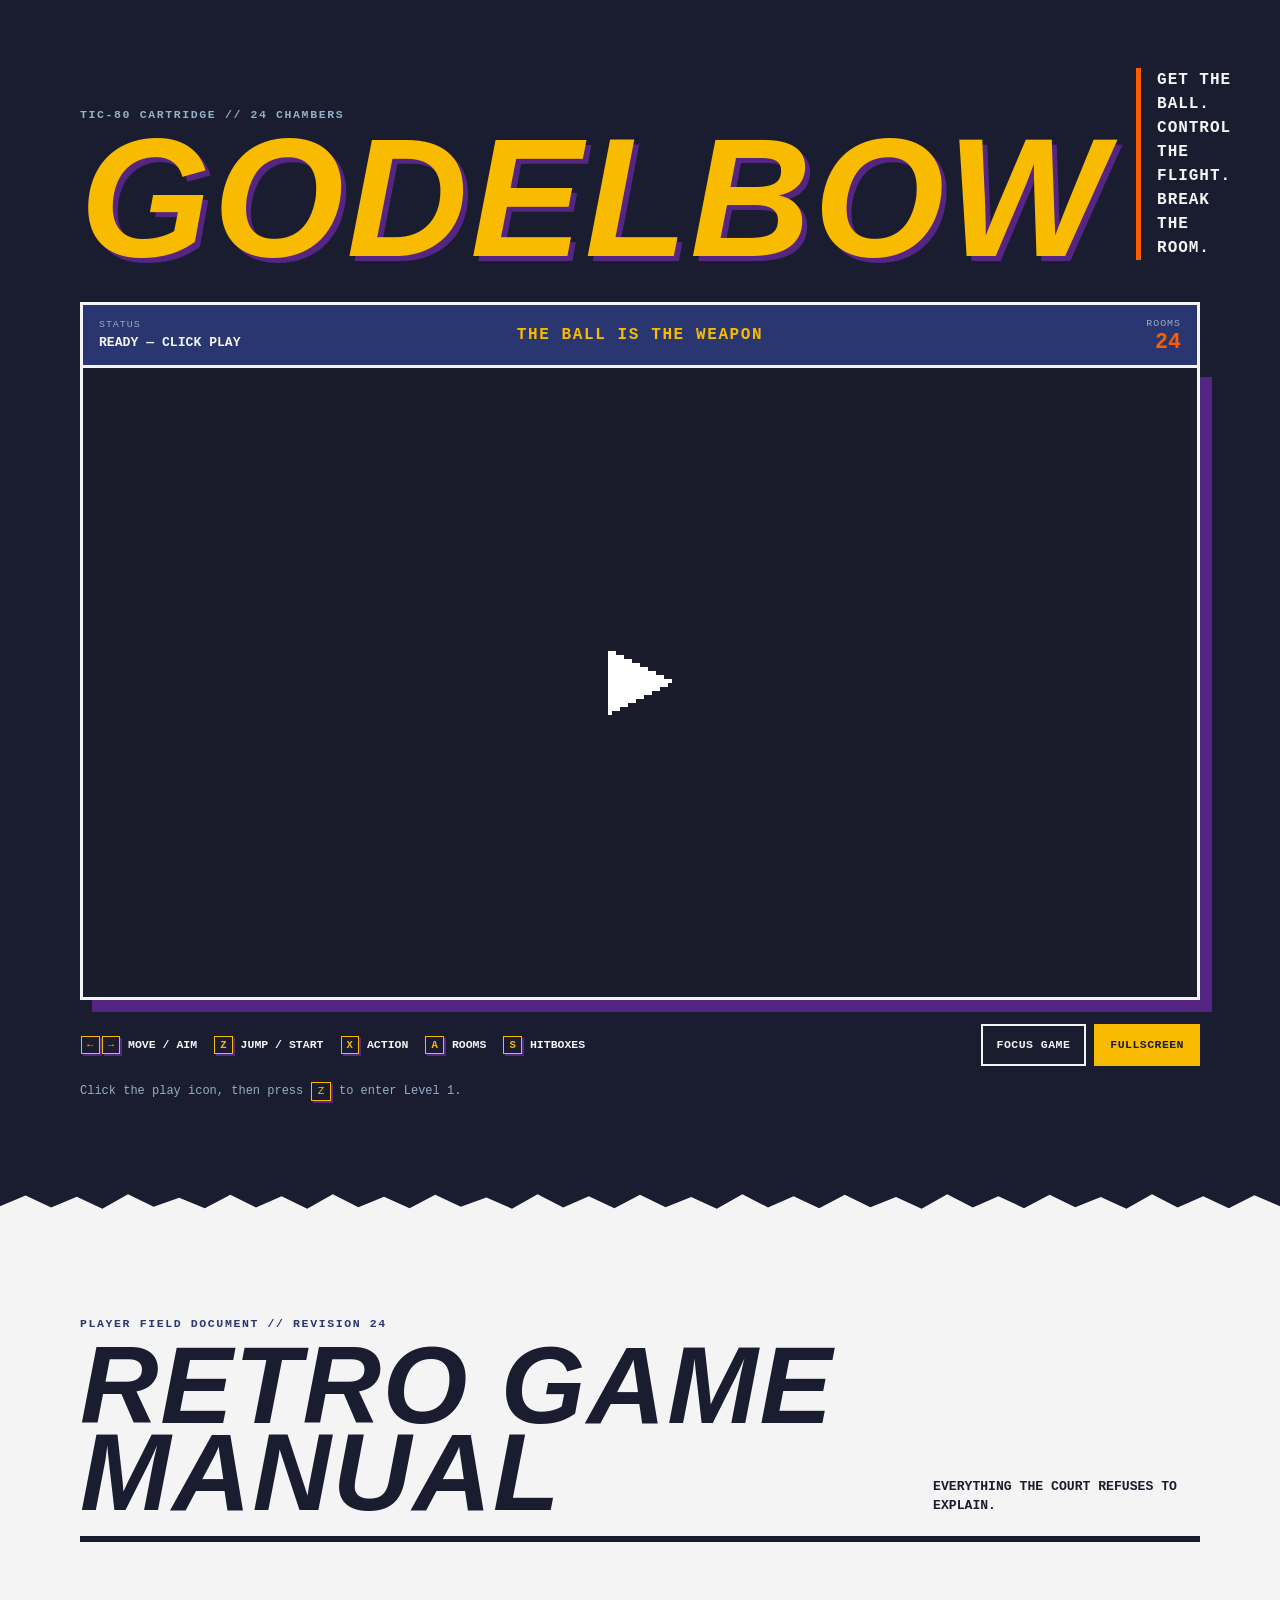
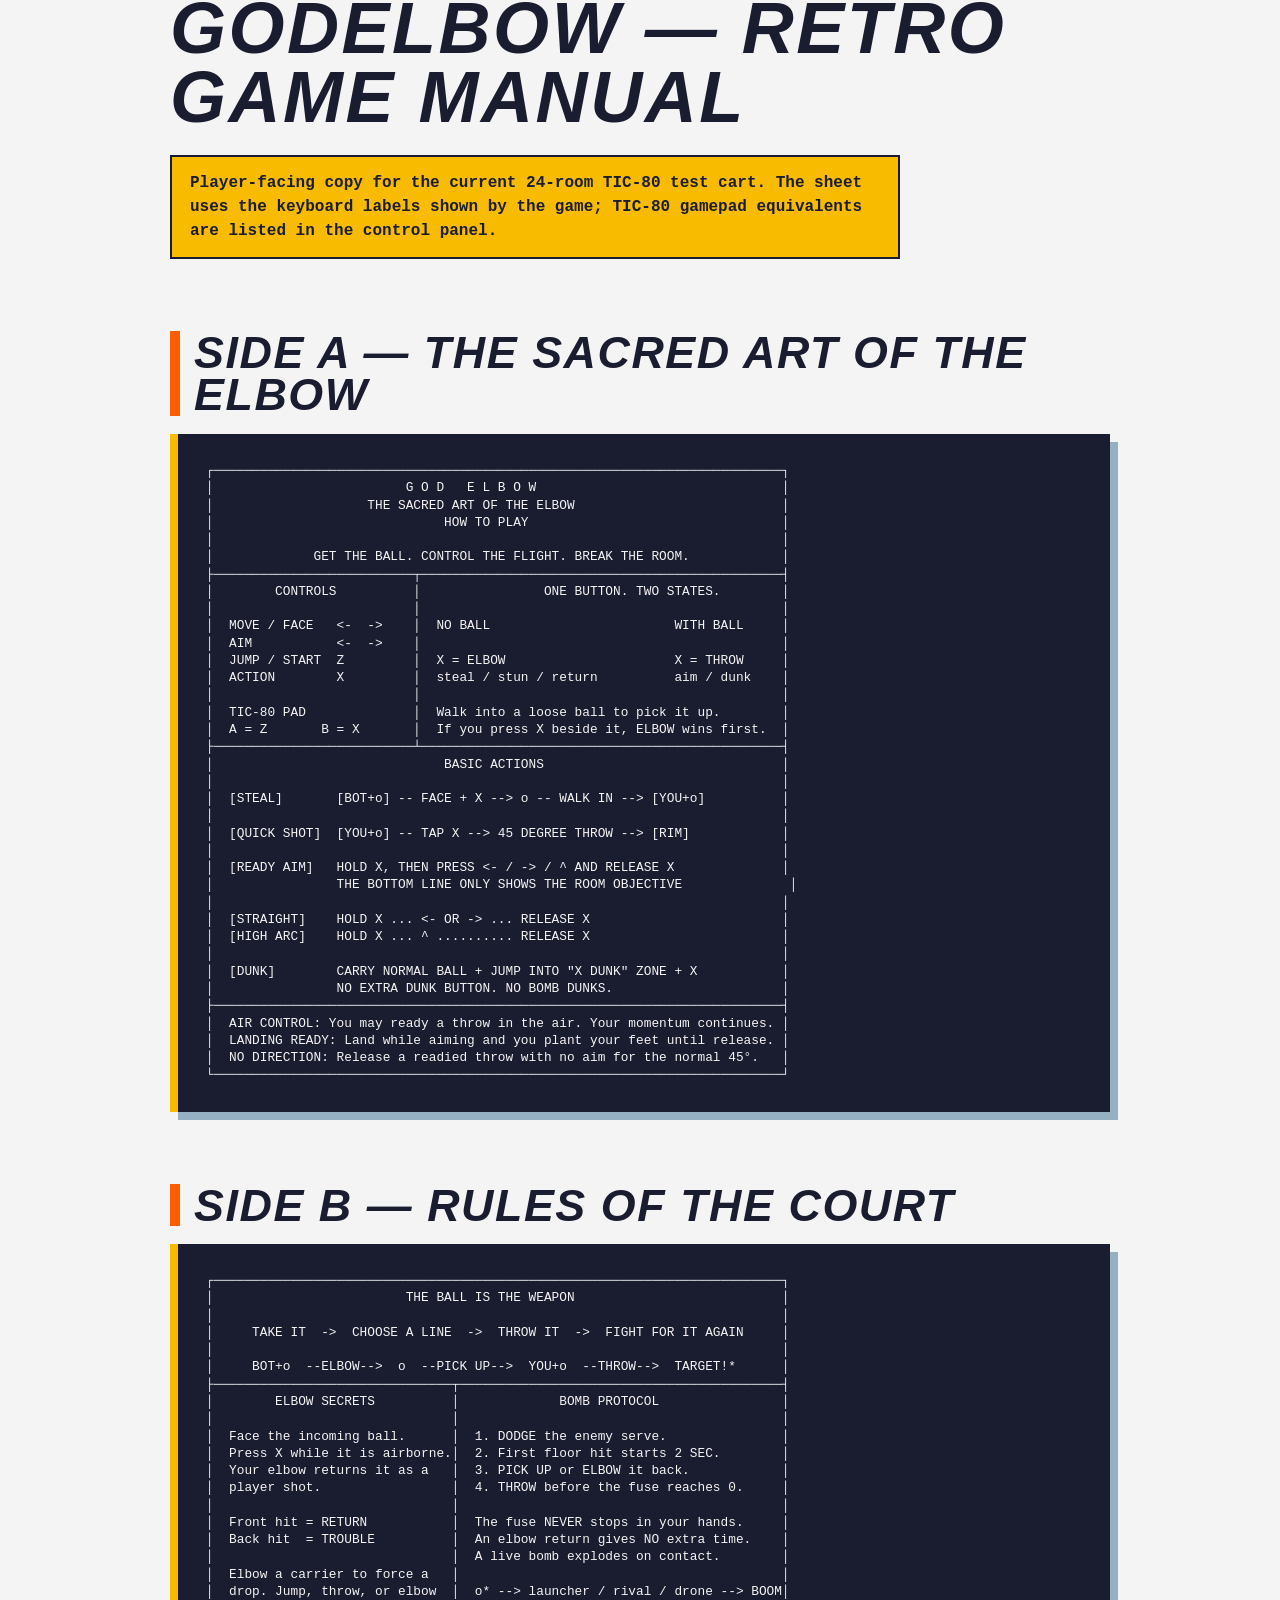
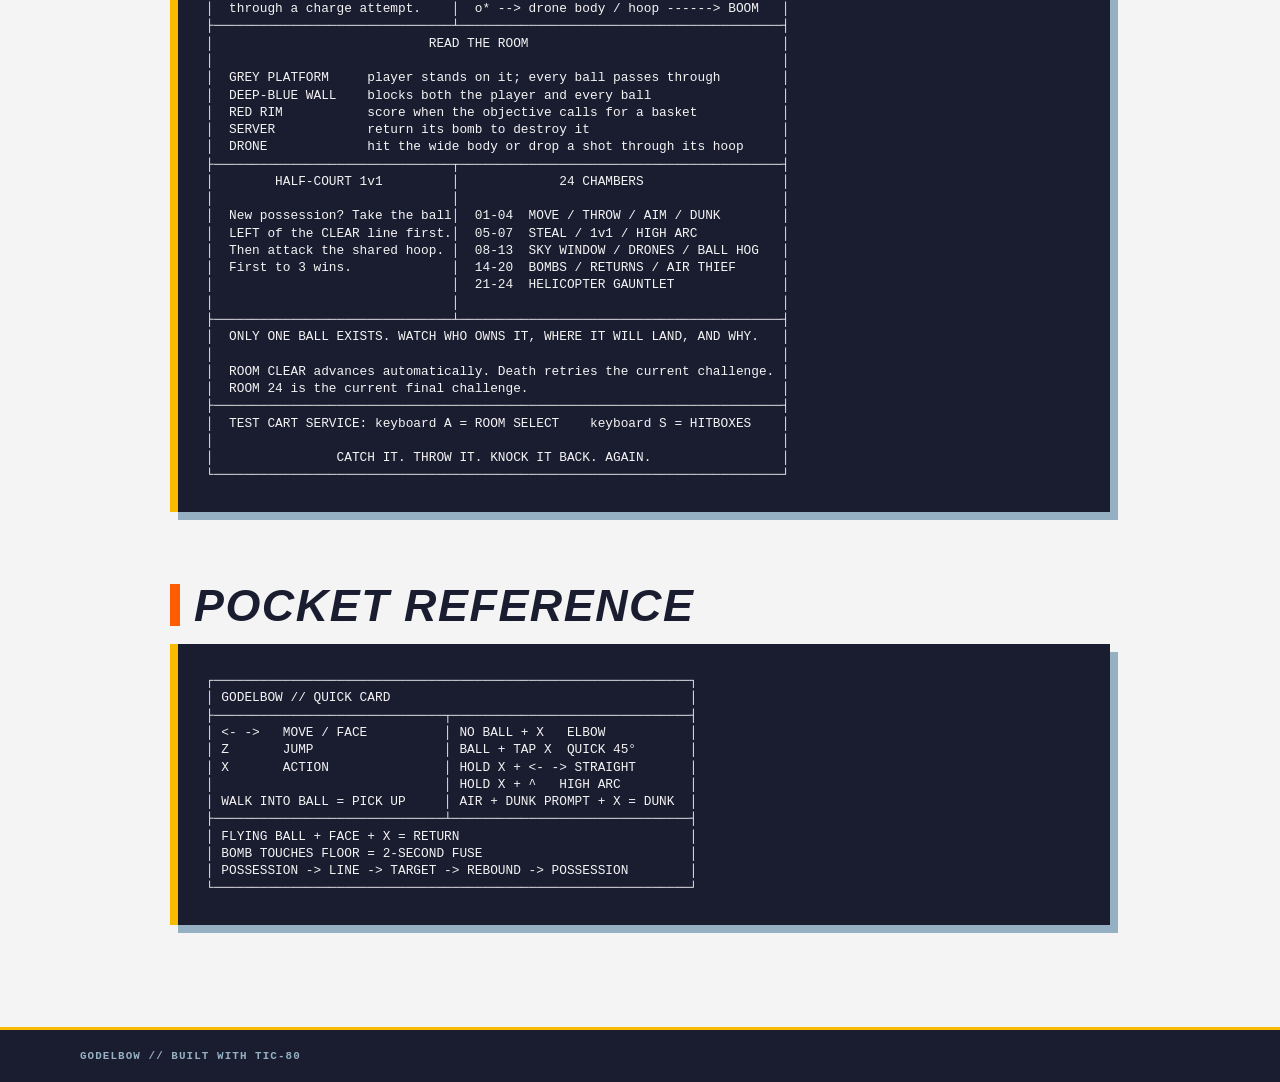
==== index.html @ a019b32d "1.0" ====
<!doctype html>
<html lang="en">
  <head>
    <meta charset="utf-8">
    <meta name="viewport" content="width=device-width, initial-scale=1">
    <meta name="theme-color" content="#1a1c30">
    <meta
      name="description"
      content="Play GODELBOW, a tiny basketball platformer made with TIC-80, and read the field manual."
    >
    <title>GODELBOW — Play</title>
    <link rel="icon" href="favicon.svg" type="image/svg+xml">
    <link rel="stylesheet" href="site.css">
    <script src="site.js" defer></script>
  </head>
  <body>
    <a class="skip-link" href="#game">Skip to game</a>

    <header class="hero page-width">
      <div>
        <p class="eyebrow">TIC-80 CARTRIDGE // 24 CHAMBERS</p>
        <h1>GODELBOW</h1>
      </div>
      <p class="hero__line">Get the ball. Control the flight. Break the room.</p>
    </header>

    <main>
      <section class="playground page-width" id="game" aria-labelledby="game-heading">
        <div class="score-strip">
          <div>
            <span class="score-strip__label">Status</span>
            <strong id="game-status" aria-live="polite">Loading cartridge…</strong>
          </div>
          <h2 id="game-heading">The ball is the weapon</h2>
          <div class="score-strip__room" aria-label="Twenty-four playable rooms">
            <span class="score-strip__label">Rooms</span>
            <strong>24</strong>
          </div>
        </div>

        <div class="game-stage" id="game-stage">
          <iframe
            id="game-frame"
            src="game/index.html"
            title="Play GODELBOW"
            allow="fullscreen; autoplay"
          ></iframe>
        </div>

        <div class="game-toolbar">
          <div class="controls" aria-label="Game controls">
            <span><kbd>←</kbd><kbd>→</kbd> Move / aim</span>
            <span><kbd>Z</kbd> Jump / start</span>
            <span><kbd>X</kbd> Action</span>
            <span><kbd>A</kbd> Rooms</span>
            <span><kbd>S</kbd> Hitboxes</span>
          </div>
          <div class="game-actions">
            <button class="utility-button" id="focus-game" type="button">Focus game</button>
            <button class="utility-button utility-button--accent" id="fullscreen-game" type="button">
              Fullscreen
            </button>
          </div>
        </div>
        <p class="play-note">Click the play icon, then press <kbd>Z</kbd> to enter Level 1.</p>
      </section>

      <div class="paper-tear" aria-hidden="true"></div>

      <section class="manual" id="manual" aria-labelledby="manual-heading">
        <div class="manual__inner page-width">
          <header class="manual__header">
            <p class="eyebrow eyebrow--ink">Player field document // Revision 24</p>
            <h2 id="manual-heading">Retro game manual</h2>
            <p>Everything the court refuses to explain.</p>
          </header>

          <article class="markdown-body" id="manual-content" aria-live="polite" aria-busy="true">
            <p class="manual-state">Loading the field manual…</p>
          </article>

          <noscript>
            <p class="manual-state">
              JavaScript is required to display the manual here.
              <a href="RETRO_MANUAL.md">Open the Markdown source.</a>
            </p>
          </noscript>
        </div>
      </section>
    </main>

    <footer>
      <div class="page-width">GODELBOW // Built with TIC-80</div>
    </footer>
  </body>
</html>
---- site.css ----
:root {
  --night: #1a1c30;
  --violet: #542583;
  --orange: #fd5d00;
  --gold: #f8bb00;
  --court-blue: #29366f;
  --paper: #f4f4f4;
  --paper-shadow: #94b0c2;
  --ink: #1a1c30;
  --white: #ffffff;
  --display: Impact, Haettenschweiler, "Arial Narrow Bold", sans-serif;
  --utility: "Arial Narrow", "Aptos Narrow", Arial, sans-serif;
  --mono: "Cascadia Mono", "SFMono-Regular", Consolas, "Liberation Mono", monospace;
  --ease-out: cubic-bezier(0.16, 1, 0.3, 1);
}

*,
*::before,
*::after {
  box-sizing: border-box;
}

html {
  color-scheme: dark;
  scroll-behavior: smooth;
}

body {
  min-width: 280px;
  margin: 0;
  overflow-x: hidden;
  background: var(--night);
  color: var(--paper);
  font-family: var(--utility);
  line-height: 1.5;
}

button,
a {
  font: inherit;
}

a {
  color: inherit;
}

.page-width {
  width: min(1120px, calc(100% - 32px));
  margin-inline: auto;
}

.skip-link {
  position: fixed;
  z-index: 100;
  top: 12px;
  left: 12px;
  padding: 10px 14px;
  transform: translateY(-180%);
  border: 2px solid var(--night);
  background: var(--gold);
  color: var(--night);
  font-weight: 900;
  text-transform: uppercase;
}

.skip-link:focus {
  transform: translateY(0);
}

.hero {
  display: flex;
  align-items: end;
  justify-content: space-between;
  gap: 28px;
  padding-block: clamp(28px, 6vw, 68px) clamp(22px, 4vw, 42px);
}

.hero h1 {
  margin: 0;
  color: var(--gold);
  font-family: var(--display);
  font-size: clamp(4.2rem, 14vw, 10.5rem);
  font-stretch: condensed;
  font-style: italic;
  font-weight: 900;
  letter-spacing: 0.015em;
  line-height: 0.74;
  text-shadow: 5px 5px 0 var(--violet);
}

.eyebrow {
  margin: 0 0 12px;
  color: var(--paper-shadow);
  font-family: var(--mono);
  font-size: 0.72rem;
  font-weight: 800;
  letter-spacing: 0.14em;
  text-transform: uppercase;
}

.eyebrow--ink {
  color: var(--court-blue);
}

.hero__line {
  max-width: 26ch;
  margin: 0;
  border-left: 5px solid var(--orange);
  padding-left: 16px;
  font-family: var(--mono);
  font-size: clamp(0.82rem, 1.5vw, 1rem);
  font-weight: 800;
  letter-spacing: 0.06em;
  text-transform: uppercase;
}

.playground {
  padding-bottom: clamp(48px, 8vw, 88px);
}

.score-strip {
  display: grid;
  grid-template-columns: minmax(140px, 1fr) auto minmax(90px, 1fr);
  align-items: center;
  gap: 20px;
  border: 3px solid var(--paper);
  border-bottom: 0;
  padding: 12px 16px;
  background: var(--court-blue);
  font-family: var(--mono);
  text-transform: uppercase;
}

.score-strip > div {
  display: grid;
}

.score-strip h2 {
  margin: 0;
  color: var(--gold);
  font-size: clamp(0.72rem, 1.7vw, 1rem);
  letter-spacing: 0.1em;
  text-align: center;
}

.score-strip strong {
  font-size: 0.82rem;
}

.score-strip__label {
  color: var(--paper-shadow);
  font-size: 0.62rem;
  letter-spacing: 0.1em;
}

.score-strip__room {
  justify-items: end;
}

.score-strip__room strong {
  color: var(--orange);
  font-size: 1.35rem;
  line-height: 1;
}

.game-stage {
  position: relative;
  aspect-ratio: 240 / 136;
  overflow: hidden;
  border: 3px solid var(--paper);
  background: #000000;
  box-shadow: 12px 12px 0 var(--violet);
}

.game-stage iframe {
  display: block;
  width: 100%;
  height: 100%;
  border: 0;
  background: #000000;
}

.game-stage:fullscreen {
  display: grid;
  width: 100vw;
  height: 100vh;
  border: 0;
  place-items: center;
  box-shadow: none;
}

.game-stage:fullscreen iframe {
  width: min(100vw, calc(100vh * 240 / 136));
  height: min(100vh, calc(100vw * 136 / 240));
}

.game-toolbar {
  display: flex;
  align-items: center;
  justify-content: space-between;
  gap: 20px;
  margin-top: 24px;
}

.controls {
  display: flex;
  flex-wrap: wrap;
  gap: 8px 16px;
  font-family: var(--mono);
  font-size: 0.72rem;
  font-weight: 700;
  text-transform: uppercase;
}

kbd {
  display: inline-grid;
  min-width: 1.75em;
  min-height: 1.75em;
  margin-inline: 1px;
  border: 1px solid currentColor;
  padding: 0 0.25em;
  place-items: center;
  background: transparent;
  box-shadow: 2px 2px 0 var(--violet);
  color: var(--gold);
  font-family: var(--mono);
  font-size: 0.92em;
  line-height: 1;
}

.game-actions {
  display: flex;
  flex: 0 0 auto;
  gap: 8px;
}

.utility-button {
  min-height: 42px;
  border: 2px solid var(--paper);
  border-radius: 0;
  padding: 8px 14px;
  background: transparent;
  color: var(--paper);
  cursor: pointer;
  font-family: var(--mono);
  font-size: 0.72rem;
  font-weight: 900;
  letter-spacing: 0.04em;
  text-transform: uppercase;
  transition: transform 140ms var(--ease-out), background-color 140ms ease, color 140ms ease;
}

.utility-button--accent {
  border-color: var(--gold);
  background: var(--gold);
  color: var(--night);
}

.utility-button:hover {
  transform: translateY(-2px);
  background: var(--paper);
  color: var(--night);
}

.utility-button--accent:hover {
  background: var(--orange);
  color: var(--white);
}

.utility-button:active {
  transform: translateY(1px);
}

.utility-button:focus-visible,
.game-stage:focus-within {
  outline: 4px solid var(--orange);
  outline-offset: 4px;
}

.play-note {
  margin: 16px 0 0;
  color: var(--paper-shadow);
  font-family: var(--mono);
  font-size: 0.75rem;
}

.paper-tear {
  height: 24px;
  margin-bottom: -1px;
  background: var(--paper);
  clip-path: polygon(0 70%, 2% 25%, 4% 75%, 6% 30%, 8% 80%, 10% 20%, 12% 72%, 14% 35%, 16% 78%, 18% 22%, 20% 75%, 22% 28%, 24% 80%, 26% 20%, 28% 74%, 30% 30%, 32% 78%, 34% 22%, 36% 72%, 38% 34%, 40% 80%, 42% 20%, 44% 75%, 46% 28%, 48% 78%, 50% 22%, 52% 74%, 54% 32%, 56% 80%, 58% 20%, 60% 75%, 62% 28%, 64% 78%, 66% 22%, 68% 74%, 70% 32%, 72% 80%, 74% 20%, 76% 75%, 78% 28%, 80% 78%, 82% 22%, 84% 74%, 86% 32%, 88% 80%, 90% 20%, 92% 75%, 94% 28%, 96% 78%, 98% 24%, 100% 70%, 100% 100%, 0 100%);
}

.manual {
  background: var(--paper);
  color: var(--ink);
}

.manual__inner {
  padding-block: clamp(56px, 8vw, 104px);
}

.manual__header {
  display: grid;
  grid-template-columns: minmax(0, 1fr) minmax(200px, 30ch);
  align-items: end;
  gap: 24px;
  margin-bottom: 52px;
  border-bottom: 6px solid var(--ink);
  padding-bottom: 20px;
}

.manual__header .eyebrow {
  grid-column: 1 / -1;
  margin-bottom: -14px;
}

.manual__header h2 {
  margin: 0;
  font-family: var(--display);
  font-size: clamp(3rem, 9vw, 6.8rem);
  font-style: italic;
  letter-spacing: 0.015em;
  line-height: 0.8;
  text-transform: uppercase;
}

.manual__header > p:last-child {
  margin: 0;
  font-family: var(--mono);
  font-size: 0.82rem;
  font-weight: 700;
  text-transform: uppercase;
}

.markdown-body {
  max-width: 940px;
  margin-inline: auto;
  font-family: var(--mono);
}

.markdown-body h1,
.markdown-body h2 {
  font-family: var(--display);
  font-style: italic;
  letter-spacing: 0.035em;
  line-height: 0.95;
  text-transform: uppercase;
}

.markdown-body h1 {
  margin: 0 0 24px;
  font-size: clamp(2.3rem, 6vw, 4.5rem);
}

.markdown-body h2 {
  margin: 72px 0 18px;
  border-left: 10px solid var(--orange);
  padding-left: 14px;
  font-size: clamp(1.65rem, 4vw, 2.8rem);
}

.markdown-body p,
.markdown-body blockquote {
  max-width: 76ch;
}

.markdown-body blockquote {
  margin: 0 0 36px;
  border: 2px solid var(--ink);
  padding: 14px 18px;
  background: var(--gold);
  font-weight: 700;
}

.markdown-body blockquote p {
  margin: 0;
}

.markdown-body pre {
  max-width: 100%;
  margin: 0;
  overflow-x: auto;
  border: 0;
  border-left: 8px solid var(--gold);
  padding: clamp(14px, 3vw, 28px);
  background: var(--night);
  color: var(--paper);
  box-shadow: 8px 8px 0 var(--paper-shadow);
  scrollbar-color: var(--orange) var(--court-blue);
}

.markdown-body pre:focus-visible {
  outline: 4px solid var(--orange);
  outline-offset: 4px;
}

.markdown-body pre code {
  display: block;
  min-width: max-content;
  font-family: var(--mono);
  font-size: clamp(0.61rem, 1.35vw, 0.8rem);
  line-height: 1.35;
}

.markdown-body :not(pre) > code {
  border: 1px solid currentColor;
  padding: 0.08em 0.32em;
  background: #ffffff;
  font-family: var(--mono);
  font-size: 0.9em;
}

.manual-state {
  border: 2px dashed var(--court-blue);
  padding: 18px;
  color: var(--court-blue);
  font-weight: 800;
}

.manual-state--error {
  border-color: var(--orange);
  color: #b43f00;
}

footer {
  border-top: 3px solid var(--gold);
  padding-block: 18px;
  background: var(--night);
  color: var(--paper-shadow);
  font-family: var(--mono);
  font-size: 0.68rem;
  font-weight: 700;
  letter-spacing: 0.1em;
  text-transform: uppercase;
}

@media (max-width: 760px) {
  .hero {
    display: block;
  }

  .hero__line {
    margin-top: 28px;
  }

  .score-strip {
    grid-template-columns: 1fr auto;
  }

  .score-strip h2 {
    grid-column: 1 / -1;
    grid-row: 1;
  }

  .score-strip > div:first-child,
  .score-strip__room {
    grid-row: 2;
  }

  .game-toolbar {
    align-items: stretch;
    flex-direction: column;
  }

  .game-actions {
    display: grid;
    grid-template-columns: 1fr 1fr;
  }

  .manual__header {
    display: block;
  }

  .manual__header .eyebrow {
    margin-bottom: 18px;
  }

  .manual__header > p:last-child {
    margin-top: 24px;
  }
}

@media (max-width: 430px) {
  .page-width {
    width: min(100% - 20px, 1120px);
  }

  .score-strip {
    padding-inline: 10px;
  }

  .game-stage {
    box-shadow: 6px 6px 0 var(--violet);
  }

  .controls {
    font-size: 0.66rem;
  }

  .game-actions {
    grid-template-columns: 1fr;
  }

  .markdown-body h2 {
    margin-top: 54px;
  }
}

@media (prefers-reduced-motion: reduce) {
  html {
    scroll-behavior: auto;
  }

  *,
  *::before,
  *::after {
    animation-duration: 0.01ms !important;
    animation-iteration-count: 1 !important;
    scroll-behavior: auto !important;
    transition-duration: 0.01ms !important;
  }
}
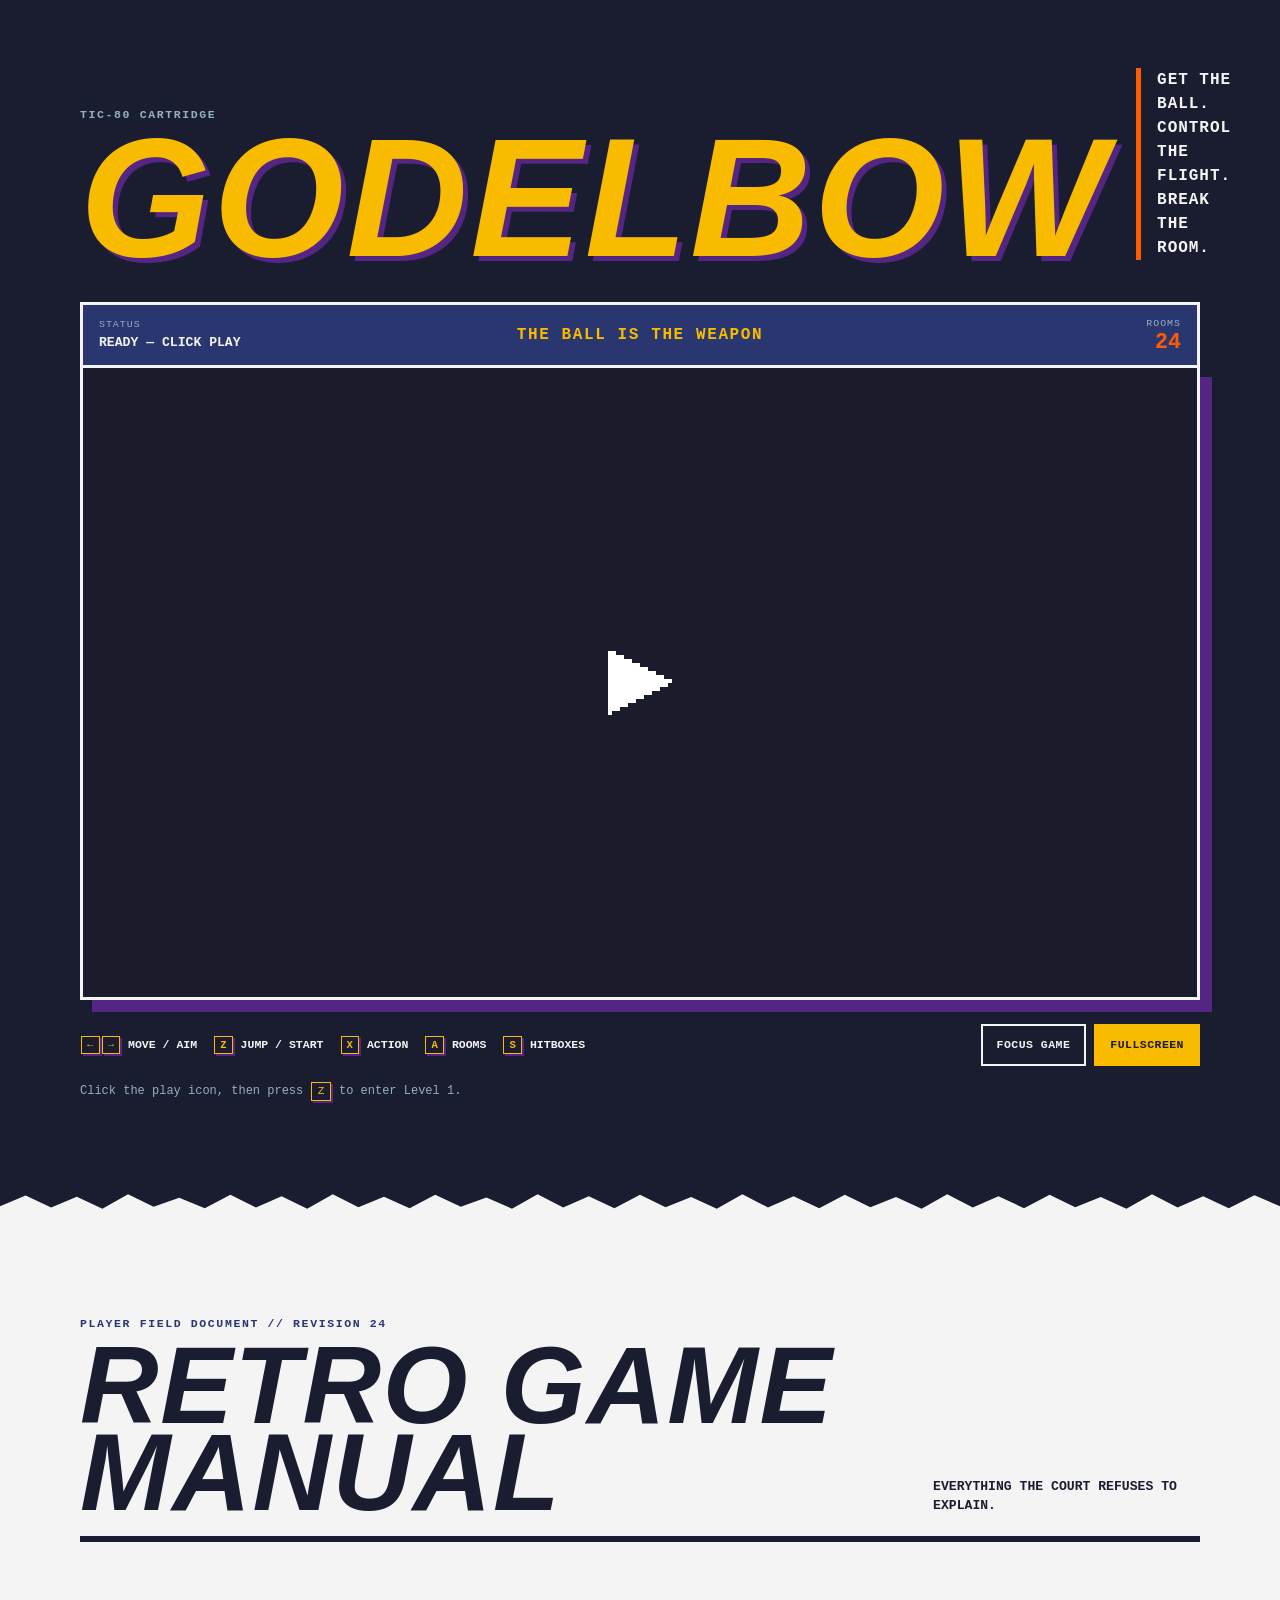
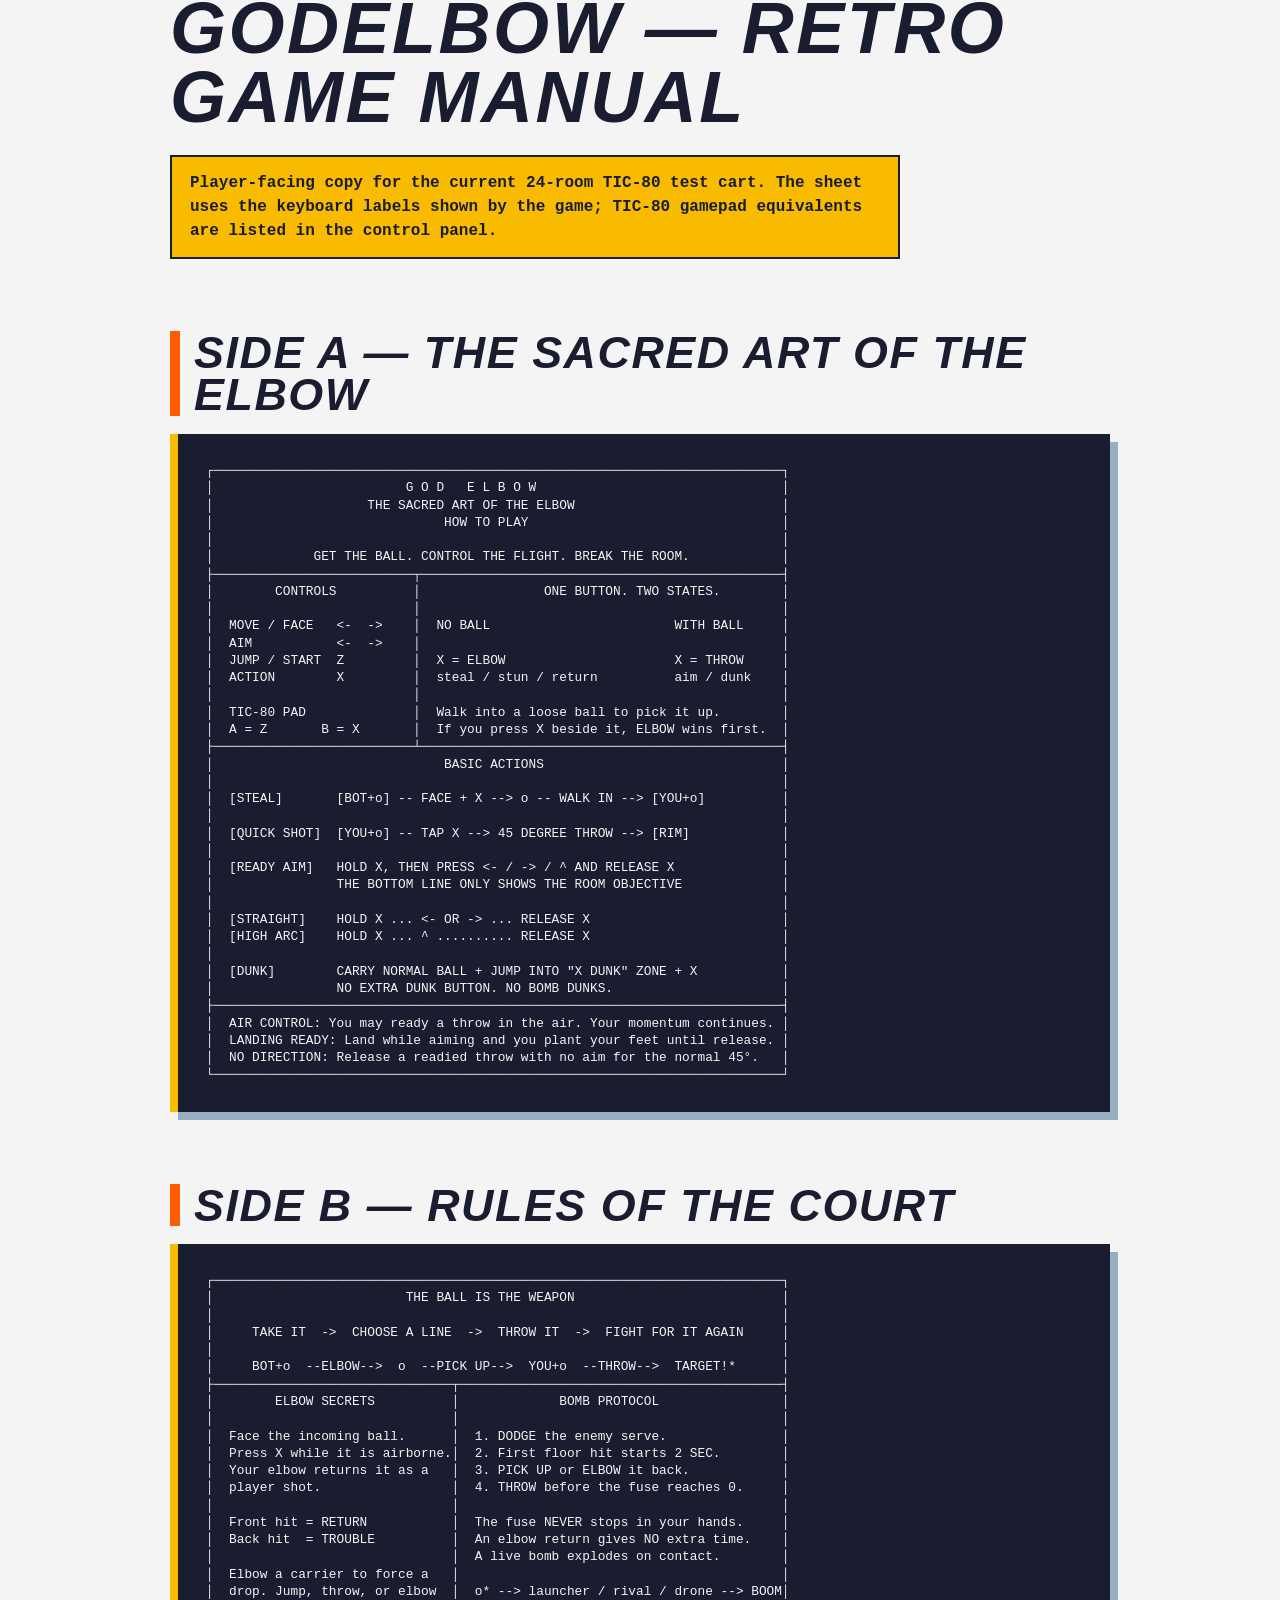
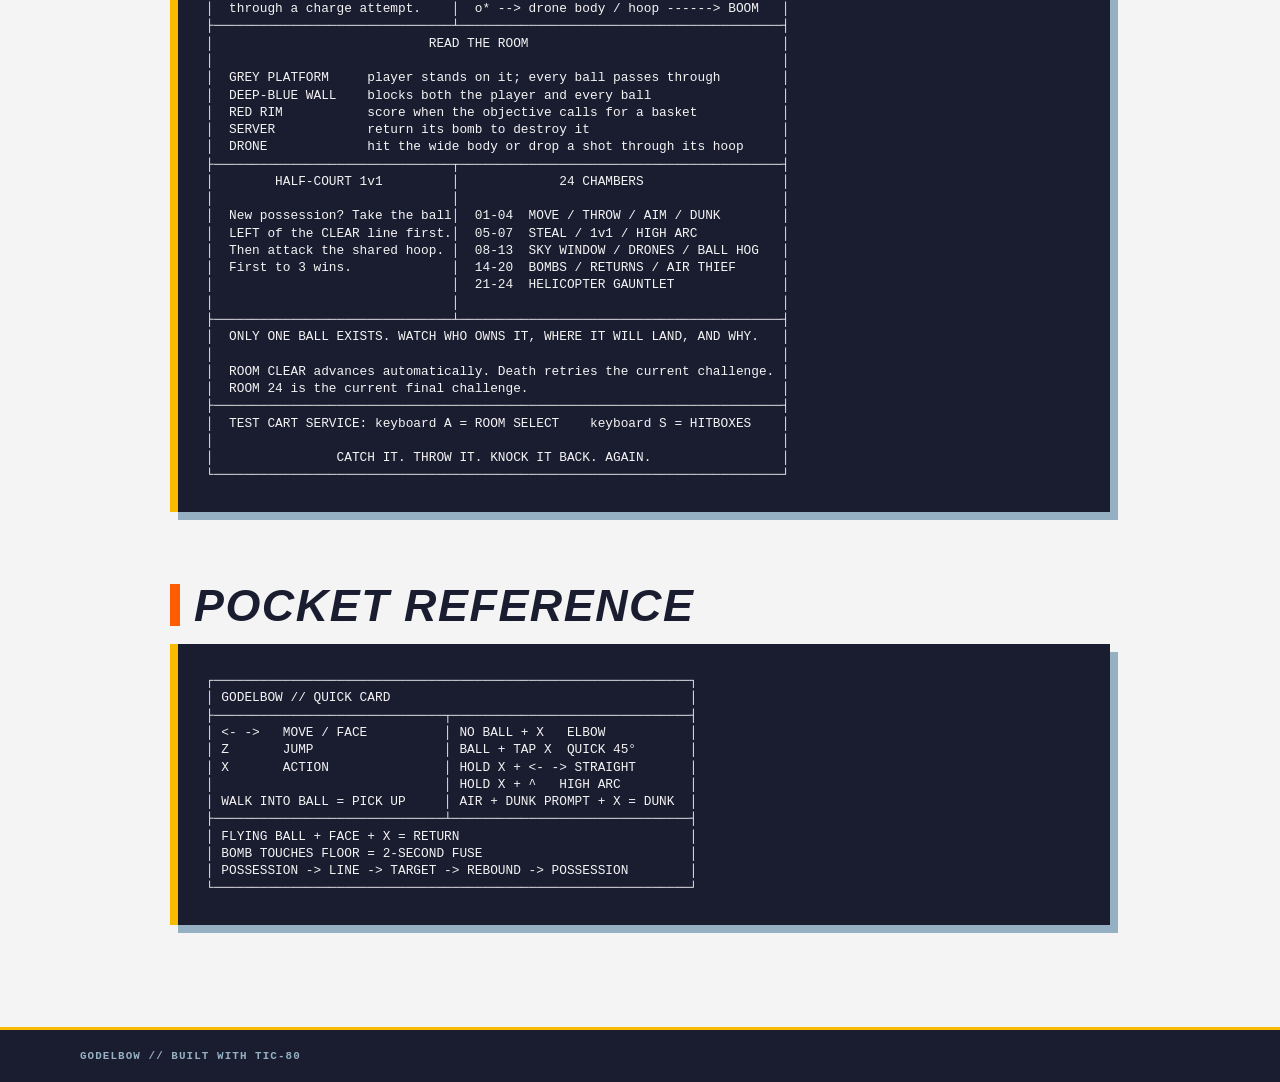
==== commit 1394f4d5: "Refactor header text for clarity and formatting" ====
--- a/index.html
+++ b/index.html
@@ -18,10 +18,14 @@
 
     <header class="hero page-width">
       <div>
-        <p class="eyebrow">TIC-80 CARTRIDGE // 24 CHAMBERS</p>
+        <p class="eyebrow">TIC-80 CARTRIDGE</p>
         <h1>GODELBOW</h1>
       </div>
-      <p class="hero__line">Get the ball. Control the flight. Break the room.</p>
+      <p class="hero__line">
+        Get the ball.<br>
+        Control the flight.<br>
+        Break the room.
+      </p>
     </header>
 
     <main>
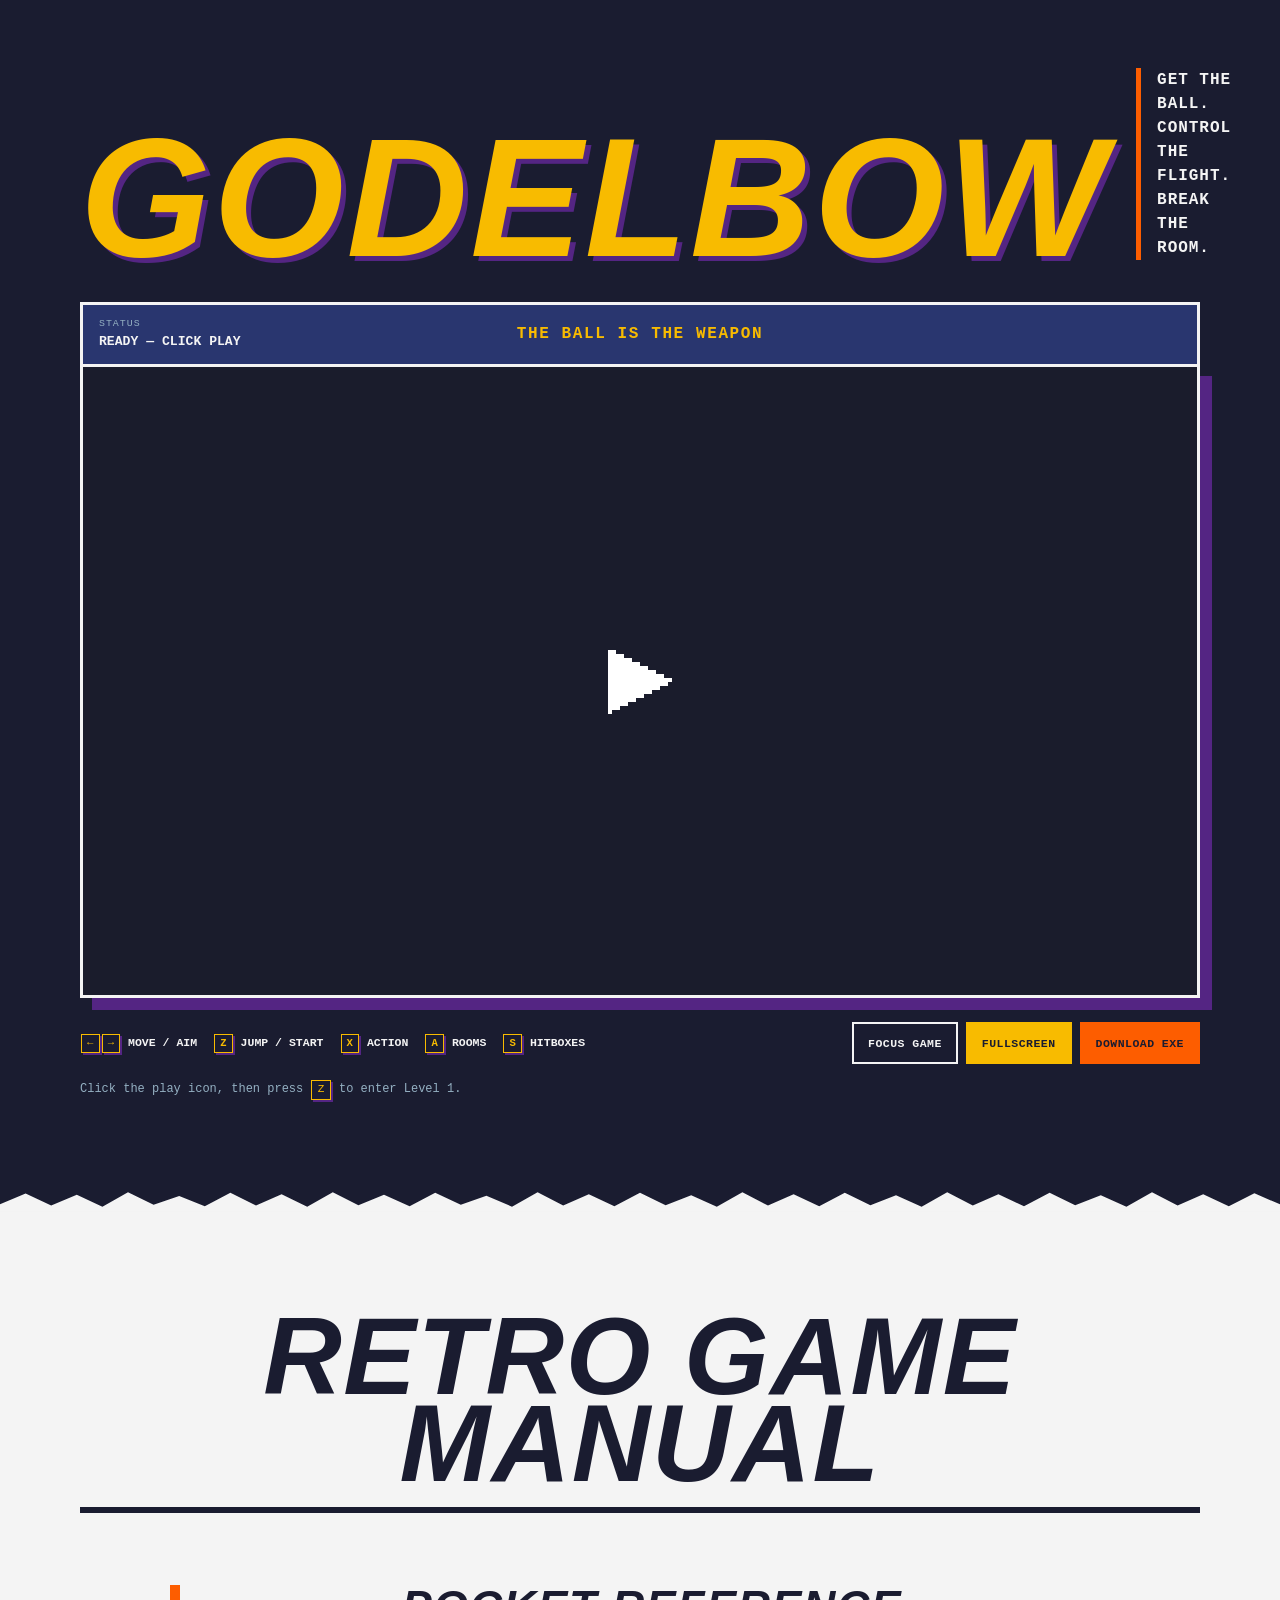
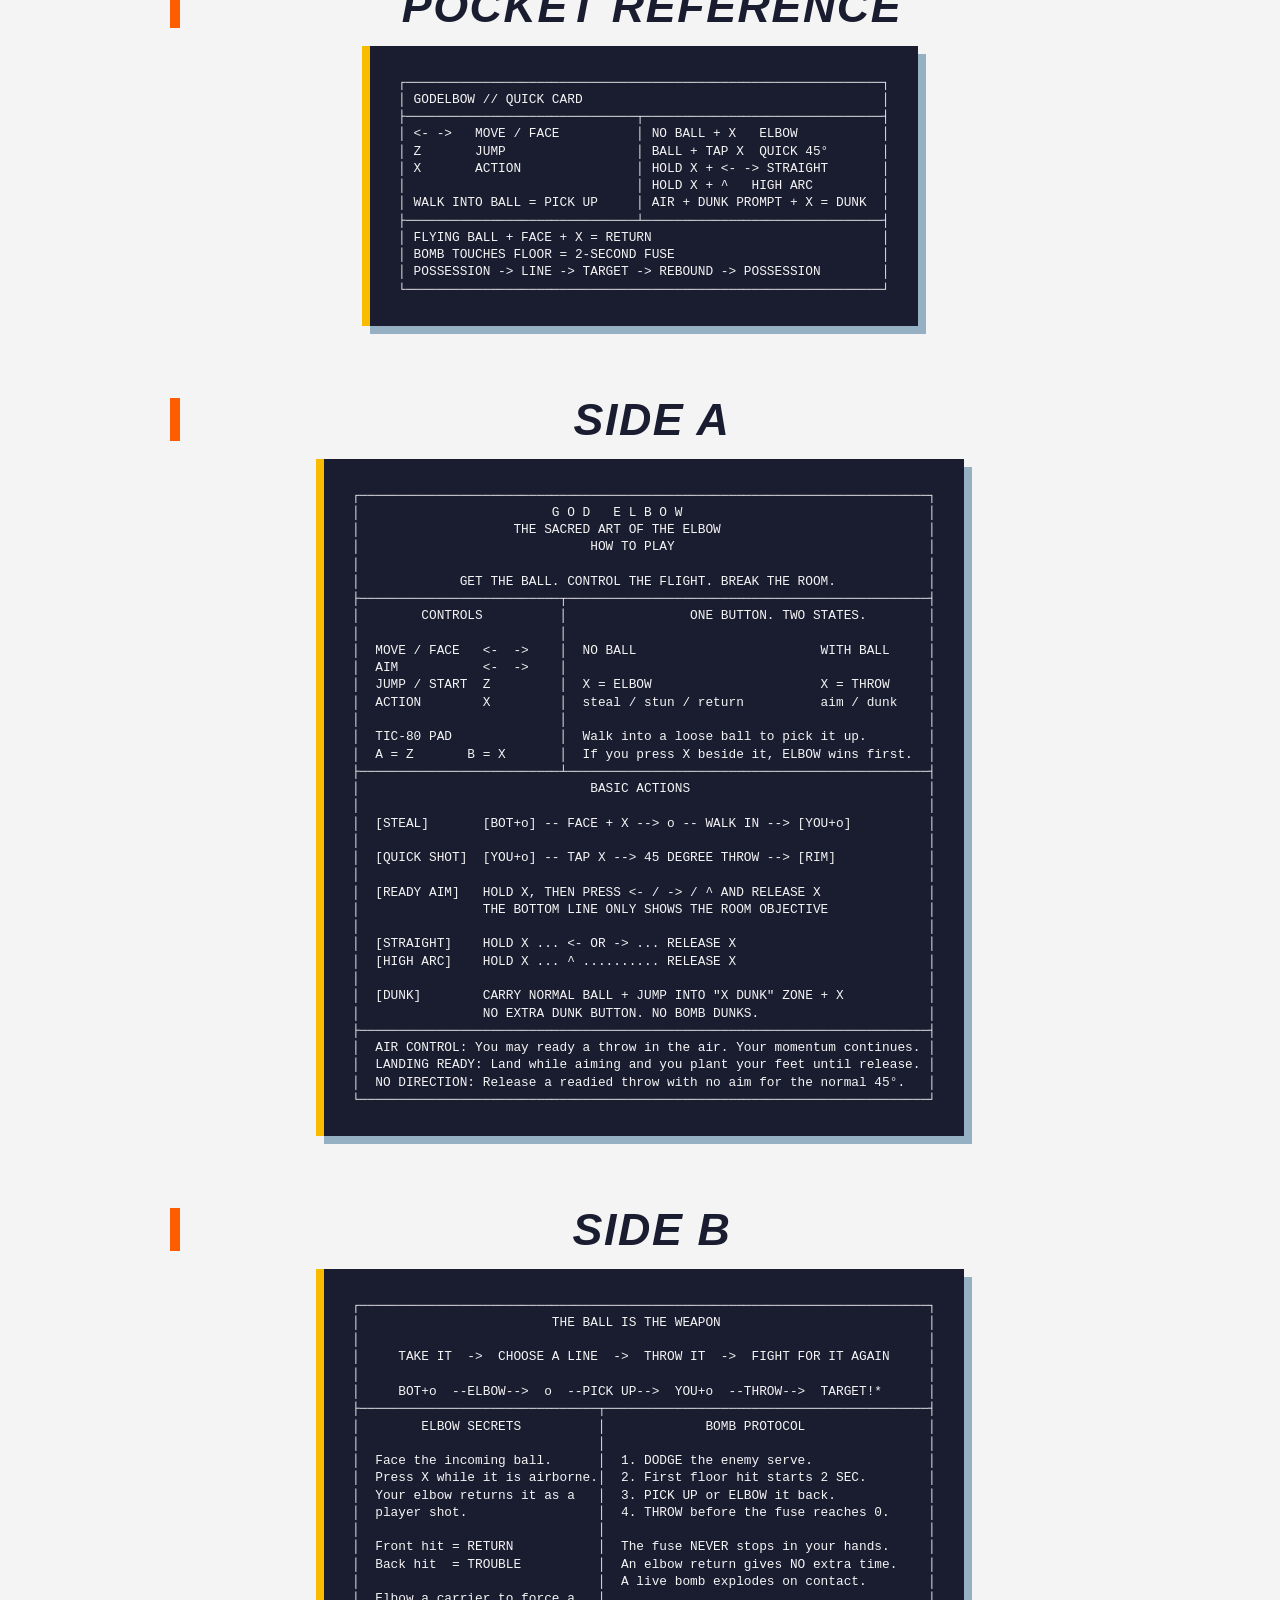
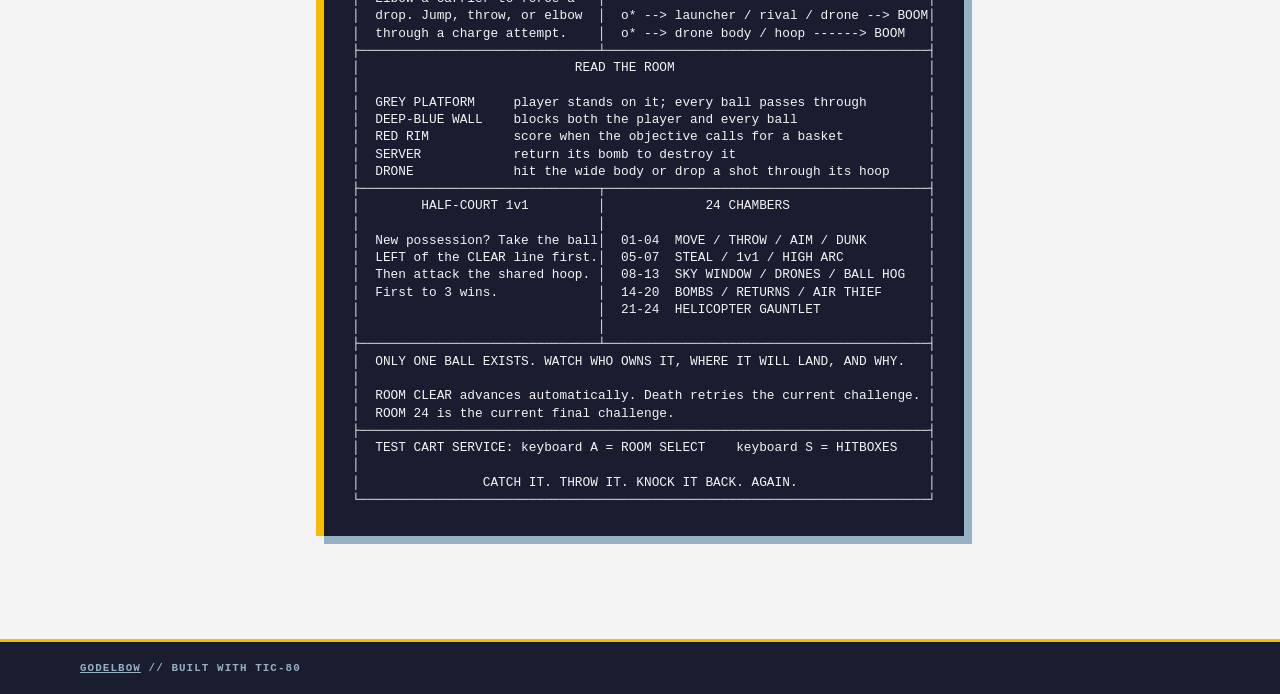
==== commit 74ebdd7e: "1.1" ====
--- a/index.html
+++ b/index.html
@@ -6,9 +6,9 @@
     <meta name="theme-color" content="#1a1c30">
     <meta
       name="description"
-      content="Play GODELBOW, a tiny basketball platformer made with TIC-80, and read the field manual."
+      content="Play GODELBOW online or download the Windows game."
     >
-    <title>GODELBOW — Play</title>
+    <title>GODELBOW</title>
     <link rel="icon" href="favicon.svg" type="image/svg+xml">
     <link rel="stylesheet" href="site.css">
     <script src="site.js" defer></script>
@@ -18,7 +18,6 @@
 
     <header class="hero page-width">
       <div>
-        <p class="eyebrow">TIC-80 CARTRIDGE</p>
         <h1>GODELBOW</h1>
       </div>
       <p class="hero__line">
@@ -36,10 +35,6 @@
             <strong id="game-status" aria-live="polite">Loading cartridge…</strong>
           </div>
           <h2 id="game-heading">The ball is the weapon</h2>
-          <div class="score-strip__room" aria-label="Twenty-four playable rooms">
-            <span class="score-strip__label">Rooms</span>
-            <strong>24</strong>
-          </div>
         </div>
 
         <div class="game-stage" id="game-stage">
@@ -64,6 +59,7 @@
             <button class="utility-button utility-button--accent" id="fullscreen-game" type="button">
               Fullscreen
             </button>
+            <a class="utility-button utility-button--download" href="downloads/godelbow.exe" download="godelbow.exe">Download EXE</a>
           </div>
         </div>
         <p class="play-note">Click the play icon, then press <kbd>Z</kbd> to enter Level 1.</p>
@@ -74,19 +70,16 @@
       <section class="manual" id="manual" aria-labelledby="manual-heading">
         <div class="manual__inner page-width">
           <header class="manual__header">
-            <p class="eyebrow eyebrow--ink">Player field document // Revision 24</p>
             <h2 id="manual-heading">Retro game manual</h2>
-            <p>Everything the court refuses to explain.</p>
           </header>
 
           <article class="markdown-body" id="manual-content" aria-live="polite" aria-busy="true">
-            <p class="manual-state">Loading the field manual…</p>
+            <p class="manual-state">Loading manual…</p>
           </article>
 
           <noscript>
             <p class="manual-state">
-              JavaScript is required to display the manual here.
-              <a href="RETRO_MANUAL.md">Open the Markdown source.</a>
+              <a href="RETRO_MANUAL.md">Read manual</a>
             </p>
           </noscript>
         </div>
@@ -94,7 +87,7 @@
     </main>
 
     <footer>
-      <div class="page-width">GODELBOW // Built with TIC-80</div>
+      <div class="page-width"><a href="https://tic80.com/play?cart=4812">GODELBOW</a> // Built with TIC-80</div>
     </footer>
   </body>
 </html>
--- a/site.css
+++ b/site.css
@@ -120,7 +120,7 @@
 
 .score-strip {
   display: grid;
-  grid-template-columns: minmax(140px, 1fr) auto minmax(90px, 1fr);
+  grid-template-columns: minmax(0, 1fr) auto minmax(0, 1fr);
   align-items: center;
   gap: 20px;
   border: 3px solid var(--paper);
@@ -231,10 +231,16 @@
 .game-actions {
   display: flex;
   flex: 0 0 auto;
+  flex-wrap: wrap;
   gap: 8px;
 }
 
 .utility-button {
+  display: inline-flex;
+  align-items: center;
+  justify-content: center;
+  text-align: center;
+  text-decoration: none;
   min-height: 42px;
   border: 2px solid var(--paper);
   border-radius: 0;
@@ -256,6 +262,12 @@
   color: var(--night);
 }
 
+.utility-button--download {
+  border-color: var(--orange);
+  background: var(--orange);
+  color: var(--night);
+}
+
 .utility-button:hover {
   transform: translateY(-2px);
   background: var(--paper);
@@ -302,7 +314,8 @@
 
 .manual__header {
   display: grid;
-  grid-template-columns: minmax(0, 1fr) minmax(200px, 30ch);
+  grid-template-columns: minmax(0, 1fr);
+  text-align: center;
   align-items: end;
   gap: 24px;
   margin-bottom: 52px;
@@ -337,6 +350,7 @@
   max-width: 940px;
   margin-inline: auto;
   font-family: var(--mono);
+  text-align: center;
 }
 
 .markdown-body h1,
@@ -363,10 +377,11 @@
 .markdown-body p,
 .markdown-body blockquote {
   max-width: 76ch;
+  margin-inline: auto;
 }
 
 .markdown-body blockquote {
-  margin: 0 0 36px;
+  margin: 0 auto 36px;
   border: 2px solid var(--ink);
   padding: 14px 18px;
   background: var(--gold);
@@ -378,8 +393,10 @@
 }
 
 .markdown-body pre {
+  width: max-content;
   max-width: 100%;
-  margin: 0;
+  margin: 0 auto;
+  text-align: left;
   overflow-x: auto;
   border: 0;
   border-left: 8px solid var(--gold);
@@ -445,17 +462,11 @@
   }
 
   .score-strip {
-    grid-template-columns: 1fr auto;
+    grid-template-columns: minmax(0, 1fr);
   }
 
   .score-strip h2 {
-    grid-column: 1 / -1;
     grid-row: 1;
-  }
-
-  .score-strip > div:first-child,
-  .score-strip__room {
-    grid-row: 2;
   }
 
   .game-toolbar {
@@ -465,7 +476,7 @@
 
   .game-actions {
     display: grid;
-    grid-template-columns: 1fr 1fr;
+    grid-template-columns: repeat(3, minmax(0, 1fr));
   }
 
   .manual__header {
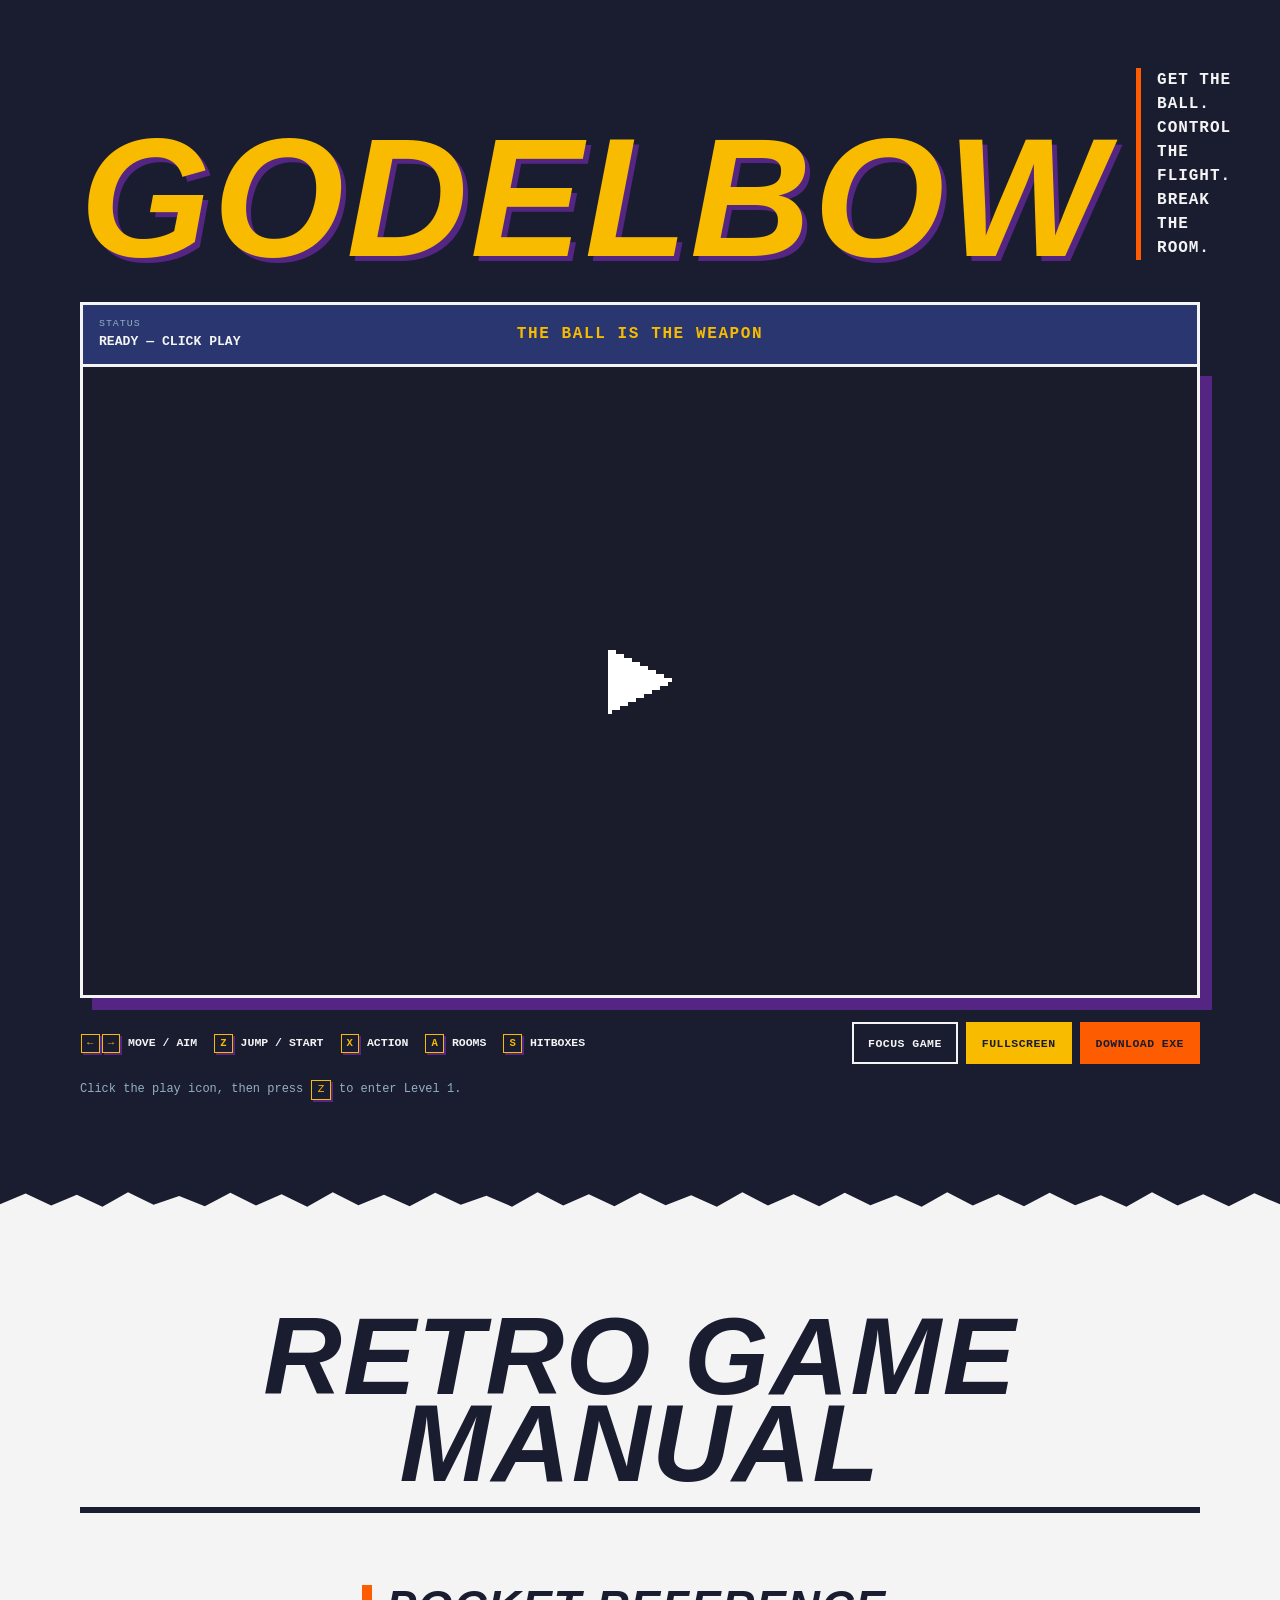
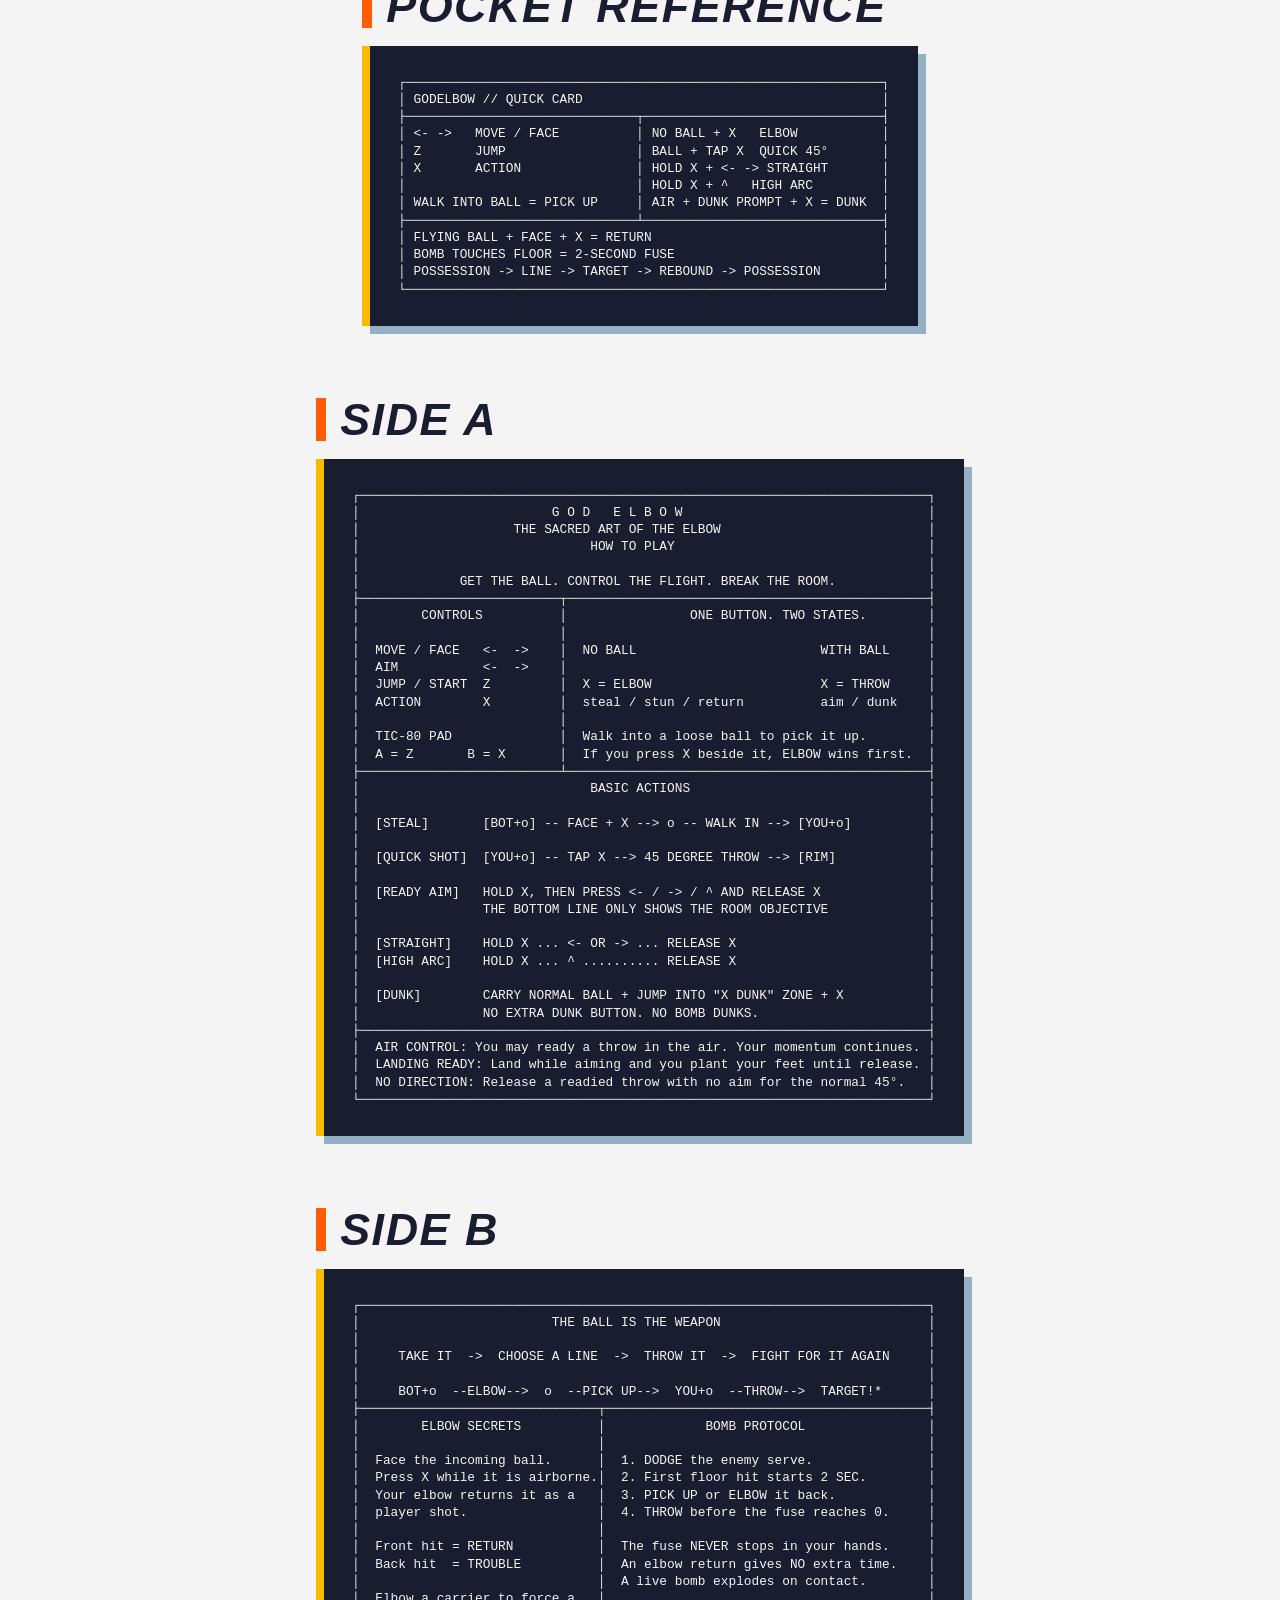
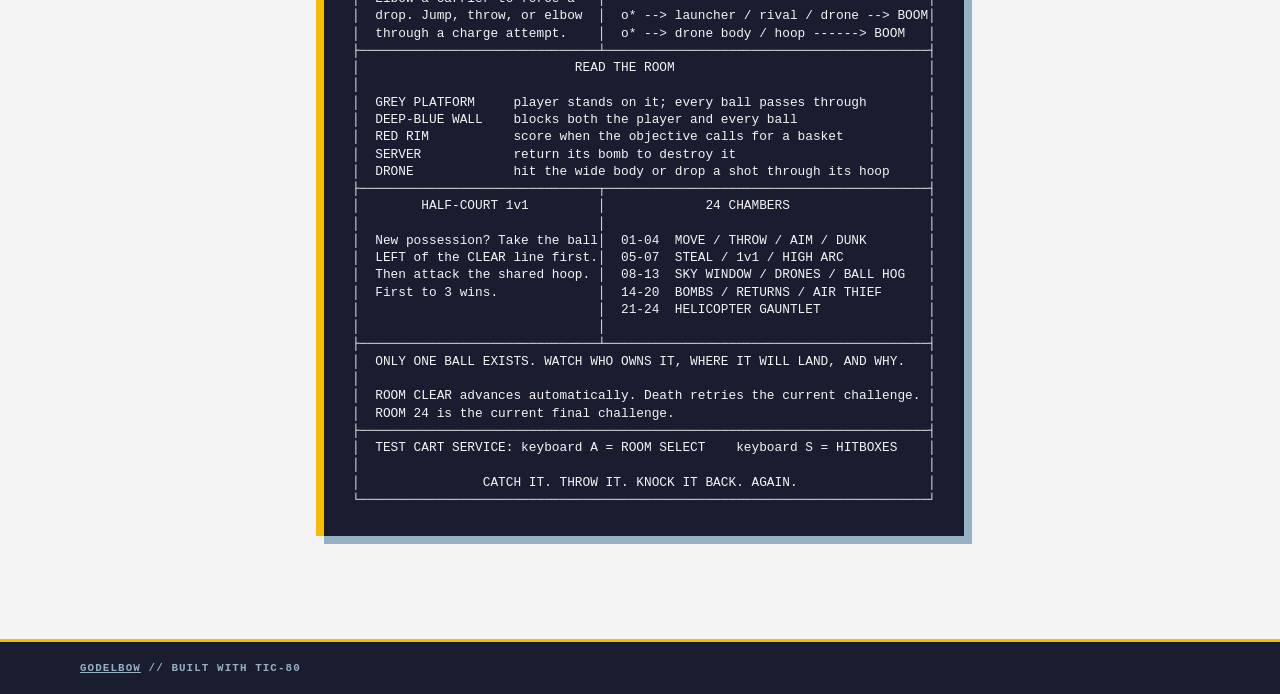
==== commit aec6675d: "1.3" ====
--- a/index.html
+++ b/index.html
@@ -2,7 +2,7 @@
 <html lang="en">
   <head>
     <meta charset="utf-8">
-    <meta name="viewport" content="width=device-width, initial-scale=1">
+    <meta name="viewport" content="width=device-width, initial-scale=1, viewport-fit=cover">
     <meta name="theme-color" content="#1a1c30">
     <meta
       name="description"
@@ -12,6 +12,7 @@
     <link rel="icon" href="favicon.svg" type="image/svg+xml">
     <link rel="stylesheet" href="site.css">
     <script src="site.js" defer></script>
+    <script src="touch-controls.js" defer></script>
   </head>
   <body>
     <a class="skip-link" href="#game">Skip to game</a>
@@ -44,6 +45,29 @@
             title="Play GODELBOW"
             allow="fullscreen; autoplay"
           ></iframe>
+          <div class="touch-controls" id="touch-controls" hidden aria-label="Touch game controls">
+            <div class="touch-controls__top">
+              <p id="touch-status" role="status">Tap play above, then tap Z to start.</p>
+              <button class="utility-button touch-exit" id="touch-exit" type="button">Exit fullscreen</button>
+            </div>
+            <div class="touch-controls__pad">
+              <div class="touch-dpad" id="touch-dpad" role="group" aria-label="Move and aim">
+                <button data-game-key="up" class="touch-key touch-key--up" aria-label="Up / aim upward" aria-pressed="false" disabled>↑</button>
+                <button data-game-key="left" class="touch-key touch-key--left" aria-label="Move / aim left" aria-pressed="false" disabled>←</button>
+                <button data-game-key="right" class="touch-key touch-key--right" aria-label="Move / aim right" aria-pressed="false" disabled>→</button>
+                <button data-game-key="down" class="touch-key touch-key--down" aria-label="Down / next menu row" aria-pressed="false" disabled>↓</button>
+              </div>
+              <div class="touch-actions" role="group" aria-label="Actions">
+                <button data-game-key="x" class="touch-key touch-key--action touch-key--throw" aria-label="X: action / hold to aim, release to throw" aria-pressed="false" disabled><b>X</b><span>Action</span></button>
+                <button data-game-key="z" class="touch-key touch-key--action touch-key--jump" aria-label="Z: jump / start / confirm" aria-pressed="false" disabled><b>Z</b><span>Jump</span></button>
+              </div>
+            </div>
+            <div class="touch-system" role="group" aria-label="Room selection and hitboxes">
+              <button data-game-key="s" class="touch-key touch-key--utility" aria-label="S: show hitboxes" aria-pressed="false" disabled><b>S</b><span>Hitboxes</span></button>
+              <button data-game-key="a" class="touch-key touch-key--utility" aria-label="A: room select / pause" aria-pressed="false" disabled><b>A</b><span>Rooms</span></button>
+            </div>
+            <p class="touch-hint">Hold X + direction to aim. Release X to throw.</p>
+          </div>
         </div>
 
         <div class="game-toolbar">
--- a/site.css
+++ b/site.css
@@ -262,6 +262,161 @@
   color: var(--night);
 }
 
+/* The portrait controller is part of the fullscreen stage, below the canvas. */
+[hidden] { display: none !important; }
+
+.touch-portrait .game-stage {
+  aspect-ratio: auto;
+  background: var(--night);
+}
+
+.touch-portrait .game-stage iframe {
+  width: 100%;
+  height: auto;
+  aspect-ratio: 240 / 136;
+}
+
+.touch-controls {
+  padding: 12px 8px max(14px, env(safe-area-inset-bottom));
+  border-top: 3px solid var(--violet);
+  background: var(--night);
+  font-family: var(--mono);
+}
+
+.touch-controls__top {
+  display: flex;
+  align-items: center;
+  justify-content: space-between;
+  gap: 8px;
+  margin-bottom: 14px;
+}
+
+.touch-controls__top p, .touch-hint {
+  margin: 0;
+  color: var(--paper-shadow);
+  font-size: 0.65rem;
+  line-height: 1.5;
+}
+
+.touch-controls__pad {
+  display: flex;
+  align-items: center;
+  justify-content: space-between;
+  gap: 8px;
+  max-width: 500px;
+  margin-inline: auto;
+}
+
+.touch-controls__pad, .touch-system {
+  touch-action: none;
+  user-select: none;
+  -webkit-user-select: none;
+  -webkit-touch-callout: none;
+}
+
+.touch-dpad {
+  display: grid;
+  flex: 0 0 auto;
+  grid-template: repeat(3, clamp(44px, 12vw, 56px)) / repeat(3, clamp(44px, 12vw, 56px));
+}
+
+.touch-key {
+  display: flex;
+  align-items: center;
+  justify-content: center;
+  flex-direction: column;
+  min-width: 44px;
+  min-height: 44px;
+  margin: 0;
+  padding: 0;
+  border: 2px solid var(--paper-shadow);
+  border-radius: 0;
+  background: var(--court-blue);
+  color: var(--paper);
+  cursor: pointer;
+  font-family: var(--mono);
+  -webkit-tap-highlight-color: transparent;
+}
+
+.touch-key:disabled { opacity: 0.4; cursor: default; }
+.touch-key.is-pressed { background: var(--paper); color: var(--night); border-color: var(--gold); }
+.touch-key:focus-visible { outline: 3px solid var(--orange); outline-offset: 3px; }
+.touch-key--up { grid-area: 1 / 2; }
+.touch-key--left { grid-area: 2 / 1; }
+.touch-key--right { grid-area: 2 / 3; }
+.touch-key--down { grid-area: 3 / 2; }
+.touch-dpad .touch-key { font-size: 1.5rem; }
+
+.touch-actions {
+  --action-size: clamp(56px, 17vw, 76px);
+  /* A 30-degree center line, with 14px between the circular edges. */
+  --action-offset-x: calc((var(--action-size) + 14px) * 0.8660254);
+  --action-offset-y: calc((var(--action-size) + 14px) * 0.5);
+  position: relative;
+  flex: 0 0 auto;
+  width: calc(var(--action-size) + var(--action-offset-x));
+  height: calc(var(--action-size) + var(--action-offset-y));
+}
+
+.touch-key--action {
+  position: absolute;
+  width: var(--action-size);
+  height: var(--action-size);
+  border-color: var(--gold);
+  border-radius: 50%;
+  background: var(--violet);
+}
+
+.touch-key--jump { top: 0; right: 0; }
+.touch-key--throw { bottom: 0; left: 0; background: var(--gold); color: var(--night); }
+.touch-system {
+  display: flex;
+  justify-content: center;
+  gap: 16px;
+  margin-top: 12px;
+}
+.touch-key--utility {
+  width: 72px;
+  min-height: 44px;
+  border-radius: 999px;
+  background: var(--night);
+}
+.touch-key b { font-size: 1.5rem; line-height: 1.15; }
+.touch-key span { font-size: 0.58rem; }
+.touch-key--utility b { font-size: 0.9rem; }
+.touch-hint { margin-top: 14px; text-align: center; }
+.touch-controls .touch-exit { display: none; }
+.touch-portrait .play-note, .touch-portrait .controls { display: none; }
+
+.touch-portrait .game-stage:fullscreen {
+  display: flex;
+  flex-direction: column;
+  justify-content: center;
+  align-items: center;
+  height: 100vh;
+  height: 100dvh;
+  padding: env(safe-area-inset-top) env(safe-area-inset-right) 0 env(safe-area-inset-left);
+  overflow-y: auto;
+}
+
+.touch-portrait .game-stage:fullscreen iframe {
+  flex: 0 0 auto;
+  width: min(100%, calc((100dvh - 352px - env(safe-area-inset-top) - env(safe-area-inset-bottom)) * 240 / 136));
+  height: auto;
+}
+
+.touch-portrait .game-stage:fullscreen .touch-controls {
+  flex: 0 0 auto;
+  width: 100%;
+}
+
+.touch-portrait .game-stage:fullscreen .touch-exit {
+  display: inline-flex;
+  min-height: 44px;
+  padding: 8px;
+  font-size: 0.65rem;
+}
+
 .utility-button--download {
   border-color: var(--orange);
   background: var(--orange);
@@ -367,11 +522,19 @@
   font-size: clamp(2.3rem, 6vw, 4.5rem);
 }
 
+.manual-section {
+  display: flow-root;
+  width: max-content;
+  max-width: 100%;
+  margin: 72px auto 0;
+}
+
 .markdown-body h2 {
-  margin: 72px 0 18px;
+  margin: 0 0 18px;
   border-left: 10px solid var(--orange);
   padding-left: 14px;
   font-size: clamp(1.65rem, 4vw, 2.8rem);
+  text-align: left;
 }
 
 .markdown-body p,
@@ -412,6 +575,10 @@
   outline-offset: 4px;
 }
 
+.manual-section > pre {
+  margin-inline: 0;
+}
+
 .markdown-body pre code {
   display: block;
   min-width: max-content;
@@ -513,7 +680,7 @@
     grid-template-columns: 1fr;
   }
 
-  .markdown-body h2 {
+  .manual-section {
     margin-top: 54px;
   }
 }
